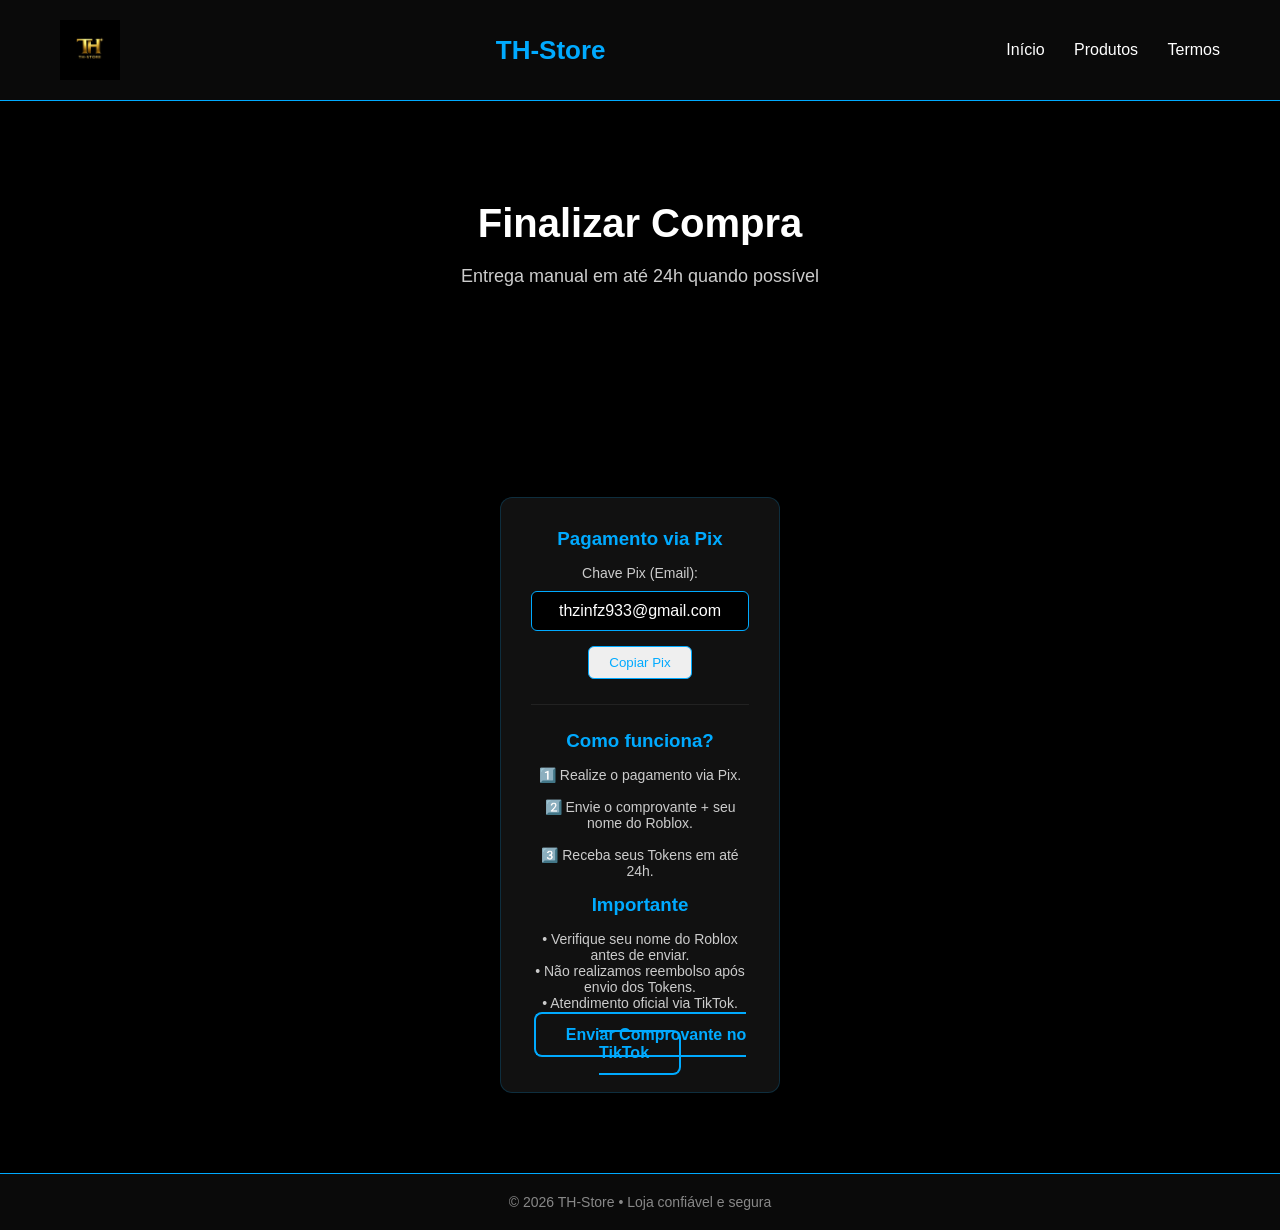
==== checkout.html @ 37d02cb9 "Add files via upload" ====
<!DOCTYPE html>
<html lang="pt-BR">
<head>
    <meta charset="UTF-8">
    <title>Finalizar Compra | TH-Store</title>
    <link rel="stylesheet" href="style.css">
</head>
<body>

<header>
    <img src="logo.png" alt="TH-Store Logo" class="logo">
    <h1>TH-Store</h1>
    <nav>
        <a href="index.html">Início</a>
        <a href="produtos.html">Produtos</a>
        <a href="termos.html">Termos</a>
    </nav>
</header>

<section class="hero">
    <h2>Finalizar Compra</h2>
    <p>Entrega manual em até 24h quando possível</p>
</section>

<section class="info">
    <div class="card" style="max-width:600px;">

        <h3>Pagamento via Pix</h3>

        <p style="margin-bottom:10px;">
            Chave Pix (Email):
        </p>

        <div style="background:#000; padding:10px; border:1px solid #00aaff; border-radius:6px; margin-bottom:15px;">
            <span id="pixKey">thzinfz933@gmail.com</span>
        </div>

        <button onclick="copiarPix()" class="btn-small">
            Copiar Pix
        </button>

        <p id="copiadoMsg" style="margin-top:10px; color:#00aaff;"></p>

        <hr style="margin:25px 0; border:0; border-top:1px solid #222;">

        <h3>Como funciona?</h3>
        <p style="margin-bottom:15px;">
            1️⃣ Realize o pagamento via Pix.<br><br>
            2️⃣ Envie o comprovante + seu nome do Roblox.<br><br>
            3️⃣ Receba seus Tokens em até 24h.
        </p>

        <h3>Importante</h3>
        <p style="margin-bottom:15px;">
            • Verifique seu nome do Roblox antes de enviar.<br>
            • Não realizamos reembolso após envio dos Tokens.<br>
            • Atendimento oficial via TikTok.
        </p>

        <a href="https://www.tiktok.com/@cortesruyter65" target="_blank" class="btn">
            Enviar Comprovante no TikTok
        </a>

    </div>
</section>

<footer>
    <p>© 2026 TH-Store • Loja confiável e segura</p>
</footer>

<script>
function copiarPix() {
    var chave = document.getElementById("pixKey").innerText;
    navigator.clipboard.writeText(chave);
    document.getElementById("copiadoMsg").innerText = "✅ Pix copiado com sucesso!";
}
</script>

</body>
</html>
---- style.css ----
/* Reset básico */
* {
    margin: 0;
    padding: 0;
    box-sizing: border-box;
}

/* Corpo do site */
body {
    font-family: Arial, Helvetica, sans-serif;
    background-color: #000;
    color: #fff;
}

/* Header */
header {
    display: flex;
    justify-content: space-between;
    align-items: center;
    padding: 20px 60px;
    background-color: #0a0a0a;
    border-bottom: 1px solid #00aaff;
}

.logo {
    width: 60px;
}

header h1 {
    color: #00aaff;
    font-size: 26px;
}

nav a {
    color: #fff;
    text-decoration: none;
    margin-left: 25px;
    transition: 0.3s;
}

nav a:hover {
    color: #00aaff;
}

/* Hero */
.hero {
    text-align: center;
    padding: 100px 20px;
}

.hero h2 {
    font-size: 40px;
    margin-bottom: 20px;
}

.hero p {
    font-size: 18px;
    margin-bottom: 30px;
    color: #ccc;
}

/* Botão principal */
.btn {
    background-color: transparent;
    border: 2px solid #00aaff;
    color: #00aaff;
    padding: 12px 30px;
    text-decoration: none;
    border-radius: 8px;
    transition: 0.3s;
    font-weight: bold;
}

.btn:hover {
    background-color: #00aaff;
    color: #000;
}

/* Seção Informações */
.info {
    display: flex;
    justify-content: center;
    gap: 30px;
    padding: 80px 40px;
    flex-wrap: wrap;
}

.card {
    background-color: #111;
    padding: 30px;
    width: 280px;
    border-radius: 12px;
    border: 1px solid #00aaff30;
    transition: 0.3s;
    text-align: center;
}

.card:hover {
    transform: translateY(-5px);
    border: 1px solid #00aaff;
}

.card h3 {
    margin-bottom: 15px;
    color: #00aaff;
}

.card p {
    font-size: 14px;
    color: #ccc;
    margin-bottom: 15px;
}

/* Botão pequeno */
.btn-small {
    display: inline-block;
    padding: 8px 20px;
    border-radius: 6px;
    border: 1px solid #00aaff;
    color: #00aaff;
    text-decoration: none;
    transition: 0.3s;
}

.btn-small:hover {
    background-color: #00aaff;
    color: #000;
}

/* Footer */
footer {
    text-align: center;
    padding: 20px;
    background-color: #0a0a0a;
    border-top: 1px solid #00aaff;
    font-size: 14px;
    color: #888;
}
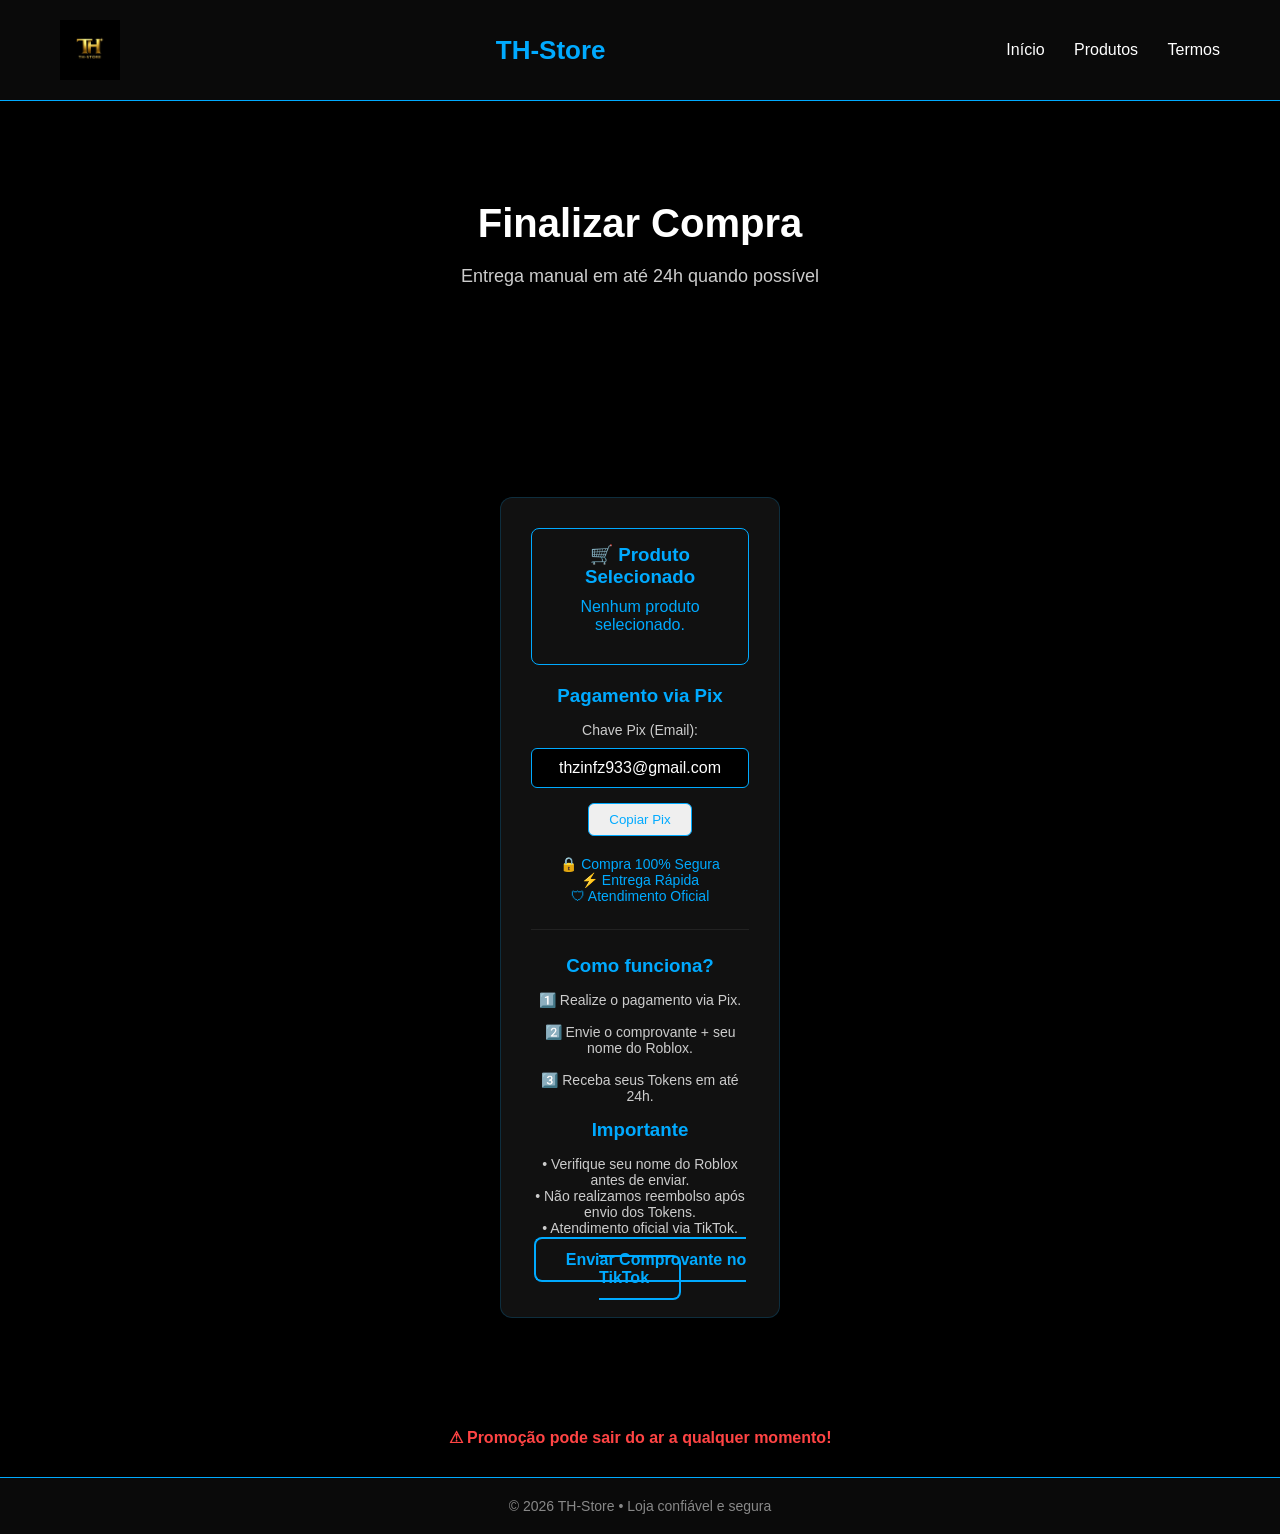
==== commit d97fae34: "Add files via upload" ====
--- a/checkout.html
+++ b/checkout.html
@@ -3,6 +3,7 @@
 <head>
     <meta charset="UTF-8">
     <title>Finalizar Compra | TH-Store</title>
+    <link rel="icon" type="image/png" href="favicon.png">
     <link rel="stylesheet" href="style.css">
 </head>
 <body>
@@ -25,6 +26,15 @@
 <section class="info">
     <div class="card" style="max-width:600px;">
 
+        <!-- PRODUTO SELECIONADO -->
+        <div style="background:#111; padding:15px; border:1px solid #00aaff; border-radius:8px; margin-bottom:20px;">
+            <h3 style="margin-bottom:10px;">🛒 Produto Selecionado</h3>
+            <p id="produtoEscolhido" style="font-size:16px; color:#00aaff;">
+                Nenhum produto selecionado.
+            </p>
+        </div>
+
+        <!-- PIX -->
         <h3>Pagamento via Pix</h3>
 
         <p style="margin-bottom:10px;">
@@ -41,8 +51,16 @@
 
         <p id="copiadoMsg" style="margin-top:10px; color:#00aaff;"></p>
 
+        <!-- SELOS -->
+        <div style="margin-top:20px; font-size:14px; color:#00aaff;">
+            🔒 Compra 100% Segura <br>
+            ⚡ Entrega Rápida <br>
+            🛡 Atendimento Oficial
+        </div>
+
         <hr style="margin:25px 0; border:0; border-top:1px solid #222;">
 
+        <!-- COMO FUNCIONA -->
         <h3>Como funciona?</h3>
         <p style="margin-bottom:15px;">
             1️⃣ Realize o pagamento via Pix.<br><br>
@@ -57,12 +75,18 @@
             • Atendimento oficial via TikTok.
         </p>
 
+        <!-- BOTÃO TIKTOK -->
         <a href="https://www.tiktok.com/@cortesruyter65" target="_blank" class="btn">
             Enviar Comprovante no TikTok
         </a>
 
     </div>
 </section>
+
+<!-- ESCASSEZ -->
+<div style="text-align:center; margin:30px 0; color:#ff4444; font-weight:bold;">
+    ⚠ Promoção pode sair do ar a qualquer momento!
+</div>
 
 <footer>
     <p>© 2026 TH-Store • Loja confiável e segura</p>
@@ -74,6 +98,19 @@
     navigator.clipboard.writeText(chave);
     document.getElementById("copiadoMsg").innerText = "✅ Pix copiado com sucesso!";
 }
+
+function carregarProduto() {
+    const params = new URLSearchParams(window.location.search);
+    const produto = params.get("produto");
+    const preco = params.get("preco");
+
+    if (produto && preco) {
+        document.getElementById("produtoEscolhido").innerHTML =
+            "Produto: <b>" + produto + "</b><br>Valor: <b>" + preco + "</b>";
+    }
+}
+
+carregarProduto();
 </script>
 
 </body>
